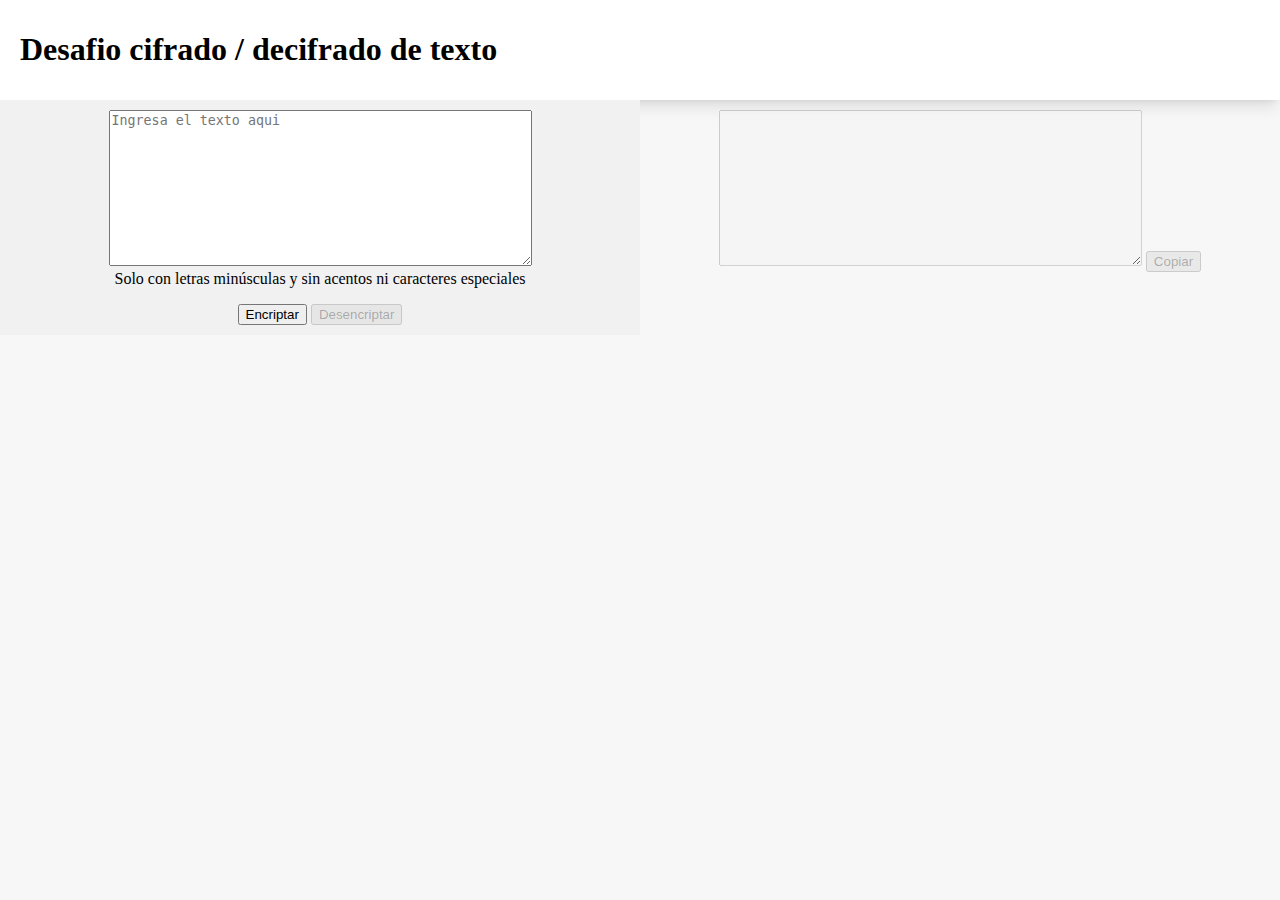
==== m.challenge.cifrado.decifrado.html @ 19abe899 "Se agrega componentes visuales y estilos" ====
<!DOCTYPE html>
<html lang="en">
<head>
    <meta charset="UTF-8">
    <meta http-equiv="X-UA-Compatible" content="IE=edge">
    <meta name="viewport" content="width=device-width, initial-scale=1.0">
    <link rel="stylesheet" href="MisEstilos.css">
    <title>Challengeone Codificador 5</title>
</head>
<body>
    <header>
        <div class="main-title">
            <h1>Desafio cifrado / decifrado de texto</h1>
        </div>
    </header>
    <div class="flex-container">
        <div class="flex-item-left">
            <textarea name="textarea" id="texto" rows="10" cols="50" autocapitalize="none" autocomplete="off" placeholder="Ingresa el texto aqui"></textarea>
            <span id="textoInfoCifrar" style="display:block;">Solo con letras minúsculas y sin acentos ni caracteres especiales</span></p>
            <button id="btnCifrar" onclick=handledCifrarTexto()>Encriptar</button>
            <button id="btnDecifrar" onclick=handledDecifrarTexto() disabled="on">Desencriptar</button>
        </div>
        <div class="flex-item-right">
            <textarea name="textarea" id="inputTextoSalida" rows="10" cols="50" autocapitalize="none" autocomplete="off" disabled="on"></textarea>
            <button id="btnCopiar" onclick=handledCopiarTexto() disabled="on">Copiar</button>
        </div>
      </div>
    <script src="/script.js"></script>
</body>
</html>
---- MisEstilos.css ----
body {
  margin: 0;
  background-color: #f7f7f7;
}

header {
  background-color: #ffffff;
  box-shadow: 0 10px 15px -3px rgba(0, 0, 0, 0.1),
      0 4px 6px -4px rgba(0, 0, 0, 0.1);
  padding: 10px 20px;
}

.flex-container {
  display: flex;
  flex-direction: row;
  text-align: center;
}

.flex-item-left {
  background-color: #f1f1f1;
  padding: 10px;
  flex: 50%;
}

.flex-item-right {
  border-top: 1px;
  padding: 10px;
  flex: 50%;
}

/* Vista Responsive */
@media (max-width: 800px) {
  .flex-container {
    flex-direction: column;
  }
}
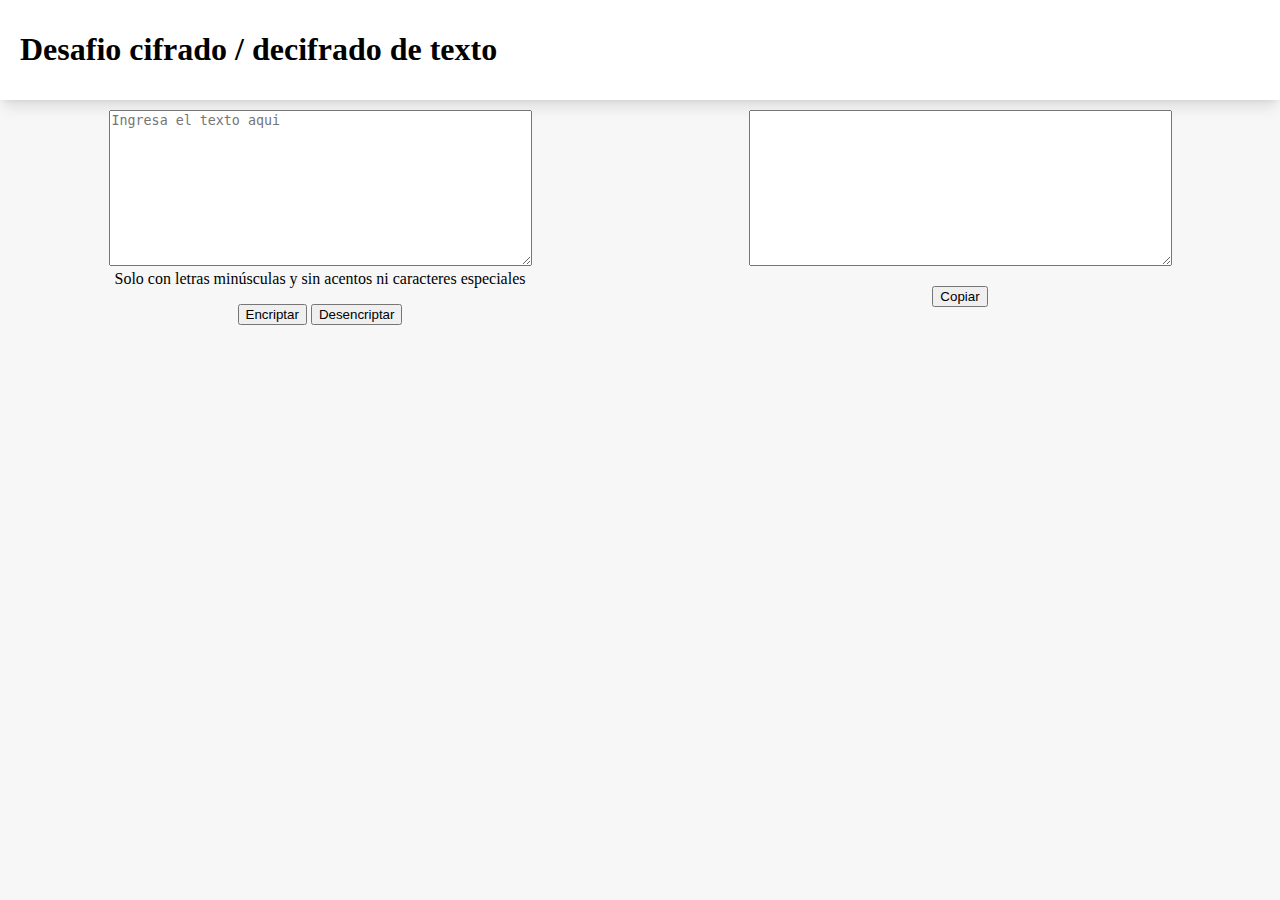
==== commit c525bfd2: "Ajustes componentes visuales" ====
--- a/m.challenge.cifrado.decifrado.html
+++ b/m.challenge.cifrado.decifrado.html
@@ -15,14 +15,15 @@
     </header>
     <div class="flex-container">
         <div class="flex-item-left">
-            <textarea name="textarea" id="texto" rows="10" cols="50" autocapitalize="none" autocomplete="off" placeholder="Ingresa el texto aqui"></textarea>
-            <span id="textoInfoCifrar" style="display:block;">Solo con letras minúsculas y sin acentos ni caracteres especiales</span></p>
-            <button id="btnCifrar" onclick=handledCifrarTexto()>Encriptar</button>
-            <button id="btnDecifrar" onclick=handledDecifrarTexto() disabled="on">Desencriptar</button>
+            <textarea name="textarea" id="inputTexto" rows="10" cols="50" autocapitalize="none" autocomplete="off" placeholder="Ingresa el texto aqui"></textarea>
+            <span id="textoInfoEncriptar" style="display:block;">Solo con letras minúsculas y sin acentos ni caracteres especiales</span></p>
+            <button id="btnEncriptar" onclick=handledEncriptarTexto()>Encriptar</button>
+            <button id="btnDesencriptar" onclick=handledDesencriptarTexto()>Desencriptar</button>
         </div>
         <div class="flex-item-right">
-            <textarea name="textarea" id="inputTextoSalida" rows="10" cols="50" autocapitalize="none" autocomplete="off" disabled="on"></textarea>
-            <button id="btnCopiar" onclick=handledCopiarTexto() disabled="on">Copiar</button>
+            <textarea name="textarea" id="inputTextoSalida" rows="10" cols="50" autocapitalize="none" autocomplete="off"></textarea>
+            <span id="textoInfoCopiar" style="display:none;">Texto requerido</span></p>
+            <button id="btnCopiar" onclick=handledCopiarTexto()>Copiar</button>
         </div>
       </div>
     <script src="/script.js"></script>
--- a/MisEstilos.css
+++ b/MisEstilos.css
@@ -17,7 +17,7 @@
 }
 
 .flex-item-left {
-  background-color: #f1f1f1;
+  border-top: 1px;
   padding: 10px;
   flex: 50%;
 }
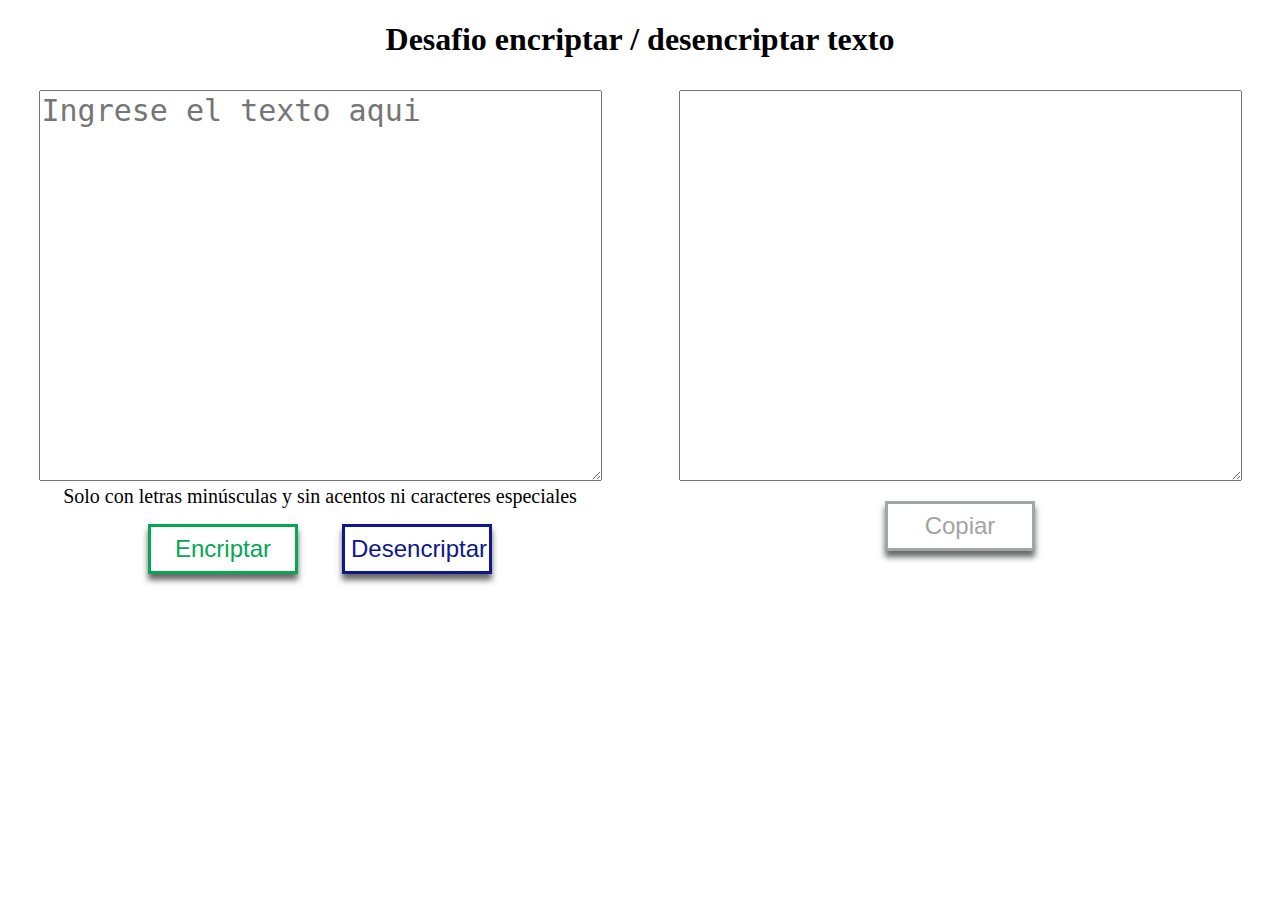
==== commit 65c1b0a0: "Ajuste de estilos visuales" ====
--- a/m.challenge.cifrado.decifrado.html
+++ b/m.challenge.cifrado.decifrado.html
@@ -10,22 +10,22 @@
 <body>
     <header>
         <div class="main-title">
-            <h1>Desafio cifrado / decifrado de texto</h1>
+            <h1>Desafio encriptar / desencriptar texto</h1>
         </div>
     </header>
     <div class="flex-container">
         <div class="flex-item-left">
-            <textarea name="textarea" id="inputTexto" rows="10" cols="50" autocapitalize="none" autocomplete="off" placeholder="Ingresa el texto aqui"></textarea>
-            <span id="textoInfoEncriptar" style="display:block;">Solo con letras minúsculas y sin acentos ni caracteres especiales</span></p>
-            <button id="btnEncriptar" onclick=handledEncriptarTexto()>Encriptar</button>
-            <button id="btnDesencriptar" onclick=handledDesencriptarTexto()>Desencriptar</button>
+            <textarea name="textarea" id="inputTexto" rows="11" cols="30" autocapitalize="none" autocomplete="off" placeholder="Ingrese el texto aqui"></textarea>
+            <span id="textoInfoEntrada" style="display:block;">Solo con letras minúsculas y sin acentos ni caracteres especiales</span></p>
+                <button id="btnEncriptar" onclick=handledEncriptarTexto()>Encriptar</button>
+                <button id="btnDesencriptar" onclick=handledDesencriptarTexto()>Desencriptar</button>
         </div>
         <div class="flex-item-right">
-            <textarea name="textarea" id="inputTextoSalida" rows="10" cols="50" autocapitalize="none" autocomplete="off"></textarea>
+            <textarea name="textarea" id="inputTextoCopiar" rows="11" cols="30" autocapitalize="none" autocomplete="off"></textarea>
             <span id="textoInfoCopiar" style="display:none;">Texto requerido</span></p>
             <button id="btnCopiar" onclick=handledCopiarTexto()>Copiar</button>
         </div>
-      </div>
+    </div>
     <script src="/script.js"></script>
 </body>
 </html>--- a/MisEstilos.css
+++ b/MisEstilos.css
@@ -1,13 +1,68 @@
 body {
   margin: 0;
-  background-color: #f7f7f7;
 }
 
 header {
   background-color: #ffffff;
-  box-shadow: 0 10px 15px -3px rgba(0, 0, 0, 0.1),
-      0 4px 6px -4px rgba(0, 0, 0, 0.1);
-  padding: 10px 20px;
+}
+
+.main-title > h1{
+  text-align: center;
+}
+
+#inputTexto::placeholder {
+  font: 30px;
+}
+
+#inputTexto {
+  font-size: 30px;
+}
+
+#inputTextoCopiar {
+  font-size: 30px;
+}
+
+#textoInfoEntrada {
+  font-size: 20px;
+}
+
+#textoInfoCopiar {
+  font-size: 20px;
+}
+
+#btnEncriptar {
+  cursor: pointer;
+  border: 3px solid #05a753;
+  background-color: transparent;
+  height: 50px;
+  width: 150px;
+  color: #05a753;
+  font-size: 1.5em;
+  box-shadow: 0 6px 6px rgba(0, 0, 0, 0.6);
+  margin-right: 20px;
+}
+
+#btnDesencriptar {
+  cursor: pointer;
+  border: 3px solid #0e178d;
+  background-color: transparent;
+  height: 50px;
+  width: 150px;
+  color: #0e178d;
+  font-size: 1.5em;
+  box-shadow: 0 6px 6px rgba(0, 0, 0, 0.6);
+  margin-left: 20px;
+}
+
+#btnCopiar {
+  cursor: pointer;
+  border: 3px solid #a1a5a6;
+  background-color: transparent;
+  height: 50px;
+  width: 150px;
+  color: #a1a5a6;
+  font-size: 1.5em;
+  box-shadow: 0 6px 6px rgba(0, 0, 0, 0.6);
 }
 
 .flex-container {
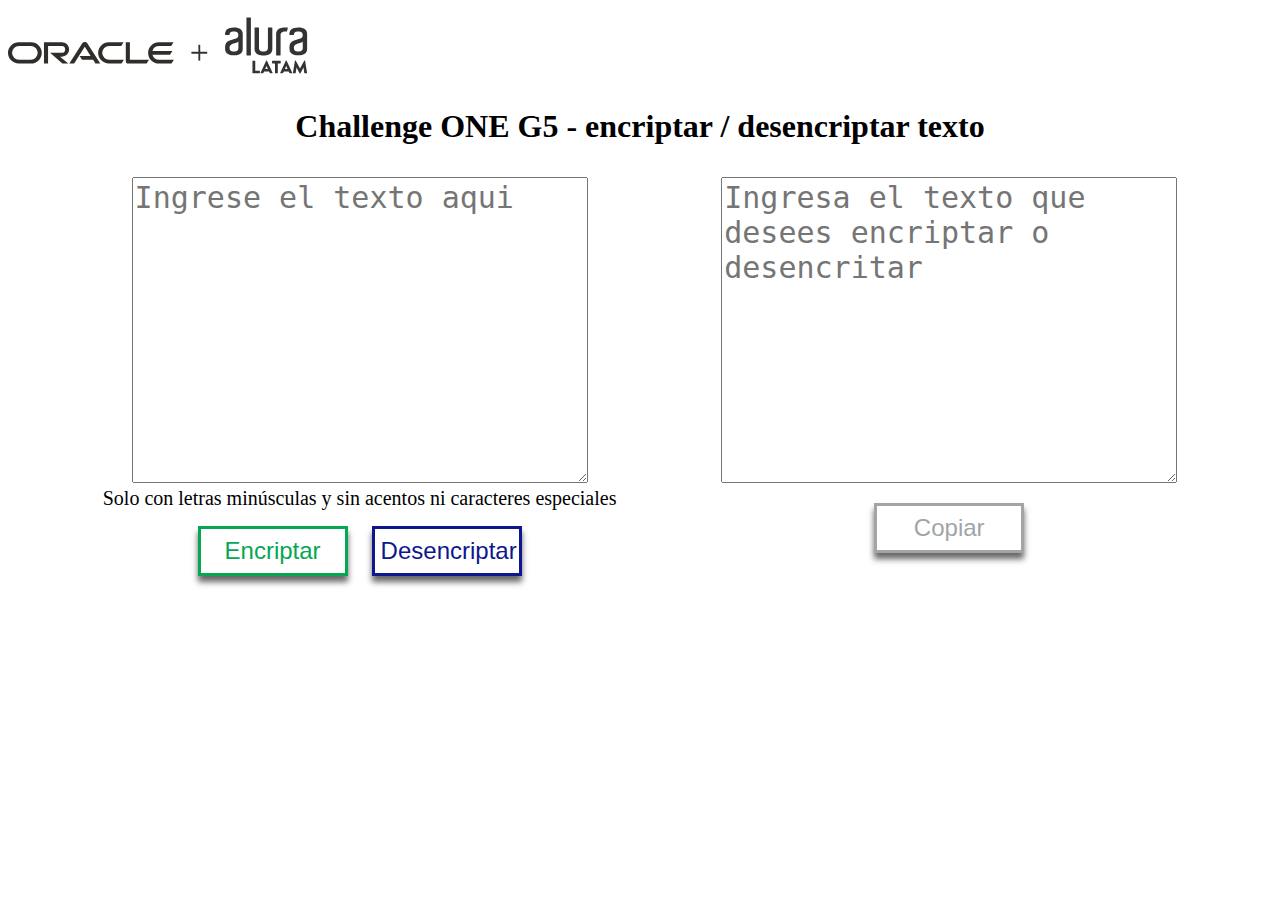
==== commit e148afd1: "Ajustes (css) componentes visuales" ====
--- a/m.challenge.cifrado.decifrado.html
+++ b/m.challenge.cifrado.decifrado.html
@@ -4,28 +4,33 @@
     <meta charset="UTF-8">
     <meta http-equiv="X-UA-Compatible" content="IE=edge">
     <meta name="viewport" content="width=device-width, initial-scale=1.0">
-    <link rel="stylesheet" href="MisEstilos.css">
+    <link rel="stylesheet" href="./css/MisEstilos.css">
+      <!-- Iconos -->
+  <link rel="stylesheet" href="https://cdnjs.cloudflare.com/ajax/libs/font-awesome/6.4.0/css/all.min.css" integrity="sha512-iecdLmaskl7CVkqkXNQ/ZH/XLlvWZOJyj7Yy7tcenmpD1ypASozpmT/E0iPtmFIB46ZmdtAc9eNBvH0H/ZpiBw==" crossorigin="anonymous" referrerpolicy="no-referrer" />
     <title>Challengeone Codificador 5</title>
 </head>
 <body>
     <header>
         <div class="main-title">
-            <h1>Desafio encriptar / desencriptar texto</h1>
+            <img src="./img/logo-aluralatam-oracle.svg" alt="logo" width="300px">
+            <h1>Challenge ONE G5 - encriptar / desencriptar texto</h1>
         </div>
     </header>
-    <div class="flex-container">
-        <div class="flex-item-left">
-            <textarea name="textarea" id="inputTexto" rows="11" cols="30" autocapitalize="none" autocomplete="off" placeholder="Ingrese el texto aqui"></textarea>
-            <span id="textoInfoEntrada" style="display:block;">Solo con letras minúsculas y sin acentos ni caracteres especiales</span></p>
+    <main>
+        <div class="flex-container">
+            <div class="flex-item-left">
+                <textarea name="textarea" id="inputTexto" autocapitalize="none" autocomplete="off" placeholder="Ingrese el texto aqui"></textarea>
+                <span id="textoInfoEntrada" style="display:block;">Solo con letras minúsculas y sin acentos ni caracteres especiales</span></p>
                 <button id="btnEncriptar" onclick=handledEncriptarTexto()>Encriptar</button>
                 <button id="btnDesencriptar" onclick=handledDesencriptarTexto()>Desencriptar</button>
+            </div>
+            <div class="flex-item-right">
+                <textarea id="inputTextoCopiar" name="textarea" autocapitalize="none" autocomplete="off" placeholder="Ingresa el texto que desees encriptar o desencritar"></textarea>
+                <span id="textoInfoCopiar" style="display:none;">Texto requerido</span></p>
+                <button id="btnCopiar" onclick=handledCopiarTexto()>Copiar</button>
+            </div>
         </div>
-        <div class="flex-item-right">
-            <textarea name="textarea" id="inputTextoCopiar" rows="11" cols="30" autocapitalize="none" autocomplete="off"></textarea>
-            <span id="textoInfoCopiar" style="display:none;">Texto requerido</span></p>
-            <button id="btnCopiar" onclick=handledCopiarTexto()>Copiar</button>
-        </div>
-    </div>
-    <script src="/script.js"></script>
+    </main>
+    <script src="./script/script.js"></script>
 </body>
 </html>--- a/css/MisEstilos.css
+++ b/css/MisEstilos.css
@@ -0,0 +1,111 @@
+header {
+  background-color: #ffffff;
+}
+
+.flex-container {
+  display: flex;
+  flex-direction: row;
+  text-align: center;
+  justify-content: space-evenly;
+}
+
+.flex-item-left {
+  border-top: 1px;
+  padding: 10px;
+}
+
+.flex-item-right {
+  border-top: 1px;
+  padding: 10px;
+}
+
+.main-title > h1{
+  text-align: center;
+}
+
+#inputTexto::placeholder {
+  font: 30px;
+}
+
+#inputTexto {
+  font-size: 30px;
+}
+
+#inputTextoCopiar {
+  font-size: 30px;
+}
+
+#textoInfoEntrada {
+  font-size: 20px;
+}
+
+#textoInfoCopiar {
+  font-size: 20px;
+}
+
+#btnEncriptar {
+  cursor: pointer;
+  border: 3px solid #05a753;
+  background-color: transparent;
+  height: 50px;
+  width: 150px;
+  color: #05a753;
+  font-size: 1.5em;
+  box-shadow: 0 6px 6px rgba(0, 0, 0, 0.6);
+}
+
+#btnDesencriptar {
+  cursor: pointer;
+  border: 3px solid #0e178d;
+  background-color: transparent;
+  height: 50px;
+  width: 150px;
+  color: #0e178d;
+  font-size: 1.5em;
+  box-shadow: 0 6px 6px rgba(0, 0, 0, 0.6);
+  margin-left: 20px;
+}
+
+#btnCopiar {
+  cursor: pointer;
+  border: 3px solid #a1a5a6;
+  background-color: transparent;
+  height: 50px;
+  width: 150px;
+  color: #a1a5a6;
+  font-size: 1.5em;
+  box-shadow: 0 6px 6px rgba(0, 0, 0, 0.6);
+}
+
+#inputTexto{
+width: 450px;
+height: 300px;
+}
+
+#inputTextoCopiar{
+  width: 450px;
+  height: 300px;
+}
+
+/* Vista Responsive */
+@media (max-width: 800px) {
+  .flex-container {
+    flex-direction: column;
+  }
+}
+
+@media (max-width: 364px) {
+  #inputTexto{
+    width: 300px;
+  }
+  #inputTextoCopiar{
+    width: 300px;
+  }
+  #btnEncriptar {
+    margin-bottom: 20px;
+  }
+  #btnDesencriptar {
+    margin-left: 0px;
+    margin-bottom: 10px;
+  }
+}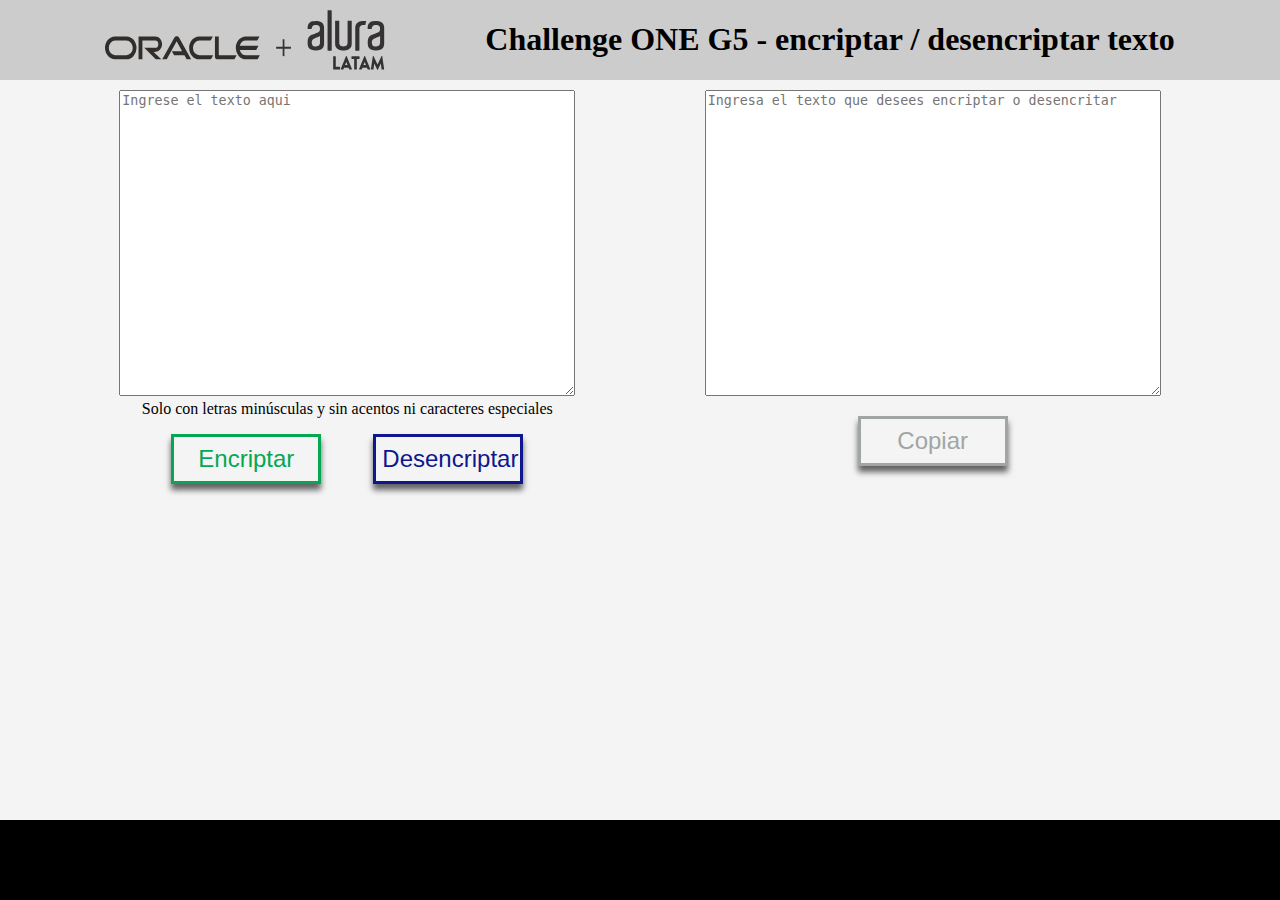
==== commit 45d213cf: "Ajustes (css) componentes visuales" ====
--- a/m.challenge.cifrado.decifrado.html
+++ b/m.challenge.cifrado.decifrado.html
@@ -10,27 +10,30 @@
     <title>Challengeone Codificador 5</title>
 </head>
 <body>
-    <header>
-        <div class="main-title">
-            <img src="./img/logo-aluralatam-oracle.svg" alt="logo" width="300px">
+    <div class="container">
+        <header>
+            <img src="./img/logo-aluralatam-oracle.svg" alt="logo" width="280px">
             <h1>Challenge ONE G5 - encriptar / desencriptar texto</h1>
-        </div>
-    </header>
-    <main>
-        <div class="flex-container">
-            <div class="flex-item-left">
-                <textarea name="textarea" id="inputTexto" autocapitalize="none" autocomplete="off" placeholder="Ingrese el texto aqui"></textarea>
-                <span id="textoInfoEntrada" style="display:block;">Solo con letras minúsculas y sin acentos ni caracteres especiales</span></p>
-                <button id="btnEncriptar" onclick=handledEncriptarTexto()>Encriptar</button>
-                <button id="btnDesencriptar" onclick=handledDesencriptarTexto()>Desencriptar</button>
+        </header>
+        <main>
+            <div class="flex-container">
+                <div class="flex-item-left">
+                    <textarea name="textarea" id="inputTexto" autocapitalize="none" autocomplete="off" placeholder="Ingrese el texto aqui"></textarea>
+                    <span id="textoInfoEntrada" style="display:block;">Solo con letras minúsculas y sin acentos ni caracteres especiales</span></p>
+                    <div class="flex-item-btn">
+                        <button id="btnEncriptar" onclick=handledEncriptarTexto()>Encriptar</button>
+                        <button id="btnDesencriptar" onclick=handledDesencriptarTexto()>Desencriptar</button>
+                    </div>
+                </div>
+                <div class="flex-item-right">
+                    <textarea id="inputTextoCopiar" name="textarea" autocapitalize="none" autocomplete="off" placeholder="Ingresa el texto que desees encriptar o desencritar"></textarea>
+                    <span id="textoInfoCopiar" style="display:none;">Texto requerido</span></p>
+                    <button id="btnCopiar" onclick=handledCopiarTexto()>Copiar</button>
+                </div>
             </div>
-            <div class="flex-item-right">
-                <textarea id="inputTextoCopiar" name="textarea" autocapitalize="none" autocomplete="off" placeholder="Ingresa el texto que desees encriptar o desencritar"></textarea>
-                <span id="textoInfoCopiar" style="display:none;">Texto requerido</span></p>
-                <button id="btnCopiar" onclick=handledCopiarTexto()>Copiar</button>
-            </div>
-        </div>
-    </main>
+        </main>
+        <footer></footer>
+      </div>
     <script src="./script/script.js"></script>
 </body>
 </html>--- a/css/MisEstilos.css
+++ b/css/MisEstilos.css
@@ -1,5 +1,40 @@
+.container {
+  display: flex;
+  flex-direction: column;
+  min-height: 100vh;
+}
+
+main {
+  flex: 1;
+}
+
+body,
+html {
+    margin: 0;
+    padding: 0;
+}
+
+header,
+main,
+footer {
+  margin: 0;
+  display: block;
+}
+
 header {
-  background-color: #ffffff;
+  background-color: #ccc;
+  display: inline-flex;
+  justify-content: center;
+  gap: 100px;
+}
+
+footer {
+  height: 80px;
+  background-color: black;
+}
+
+main {
+  background-color: #f4f4f4;
 }
 
 .flex-container {
@@ -19,28 +54,18 @@
   padding: 10px;
 }
 
-.main-title > h1{
-  text-align: center;
+.flex-item-btn{
+  display: flex;
+  flex-direction: row;
+  justify-content: space-evenly;
 }
 
-#inputTexto::placeholder {
-  font: 30px;
+#inputTexto{
+  height: 300px;
 }
-
-#inputTexto {
-  font-size: 30px;
-}
-
-#inputTextoCopiar {
-  font-size: 30px;
-}
-
-#textoInfoEntrada {
-  font-size: 20px;
-}
-
-#textoInfoCopiar {
-  font-size: 20px;
+  
+#inputTextoCopiar{
+  height: 300px;
 }
 
 #btnEncriptar {
@@ -63,7 +88,6 @@
   color: #0e178d;
   font-size: 1.5em;
   box-shadow: 0 6px 6px rgba(0, 0, 0, 0.6);
-  margin-left: 20px;
 }
 
 #btnCopiar {
@@ -77,35 +101,47 @@
   box-shadow: 0 6px 6px rgba(0, 0, 0, 0.6);
 }
 
-#inputTexto{
-width: 450px;
-height: 300px;
+
+/* Vista Reponsive (large laptops and desktops, 1200px and up) */
+@media only screen and (min-width: 1200px) {
+  #inputTexto {
+    width: 450px;
+  }
+  #inputTextoCopiar {
+    width: 450px;
+  }
 }
 
-#inputTextoCopiar{
-  width: 450px;
-  height: 300px;
+@media only screen and (max-width: 1200px) {
+  header {
+    display: inline-block;
+    text-align: center;
+  }
+  #inputTexto{
+    width: 350px;
+  }
+  #inputTextoCopiar{
+    width: 350px;
+  }
 }
 
-/* Vista Responsive */
 @media (max-width: 800px) {
   .flex-container {
     flex-direction: column;
   }
-}
-
-@media (max-width: 364px) {
+  .flex-item-btn{
+    flex-direction: column;
+    align-items: center;
+  }
+  .flex-item-btn #btnEncriptar{
+    margin-bottom: 20px;
+  }
   #inputTexto{
-    width: 300px;
+    min-width: 100%;
+    width: 100%;
   }
   #inputTextoCopiar{
-    width: 300px;
-  }
-  #btnEncriptar {
-    margin-bottom: 20px;
-  }
-  #btnDesencriptar {
-    margin-left: 0px;
-    margin-bottom: 10px;
+    min-width: 100%;
+    width: 100%;
   }
 }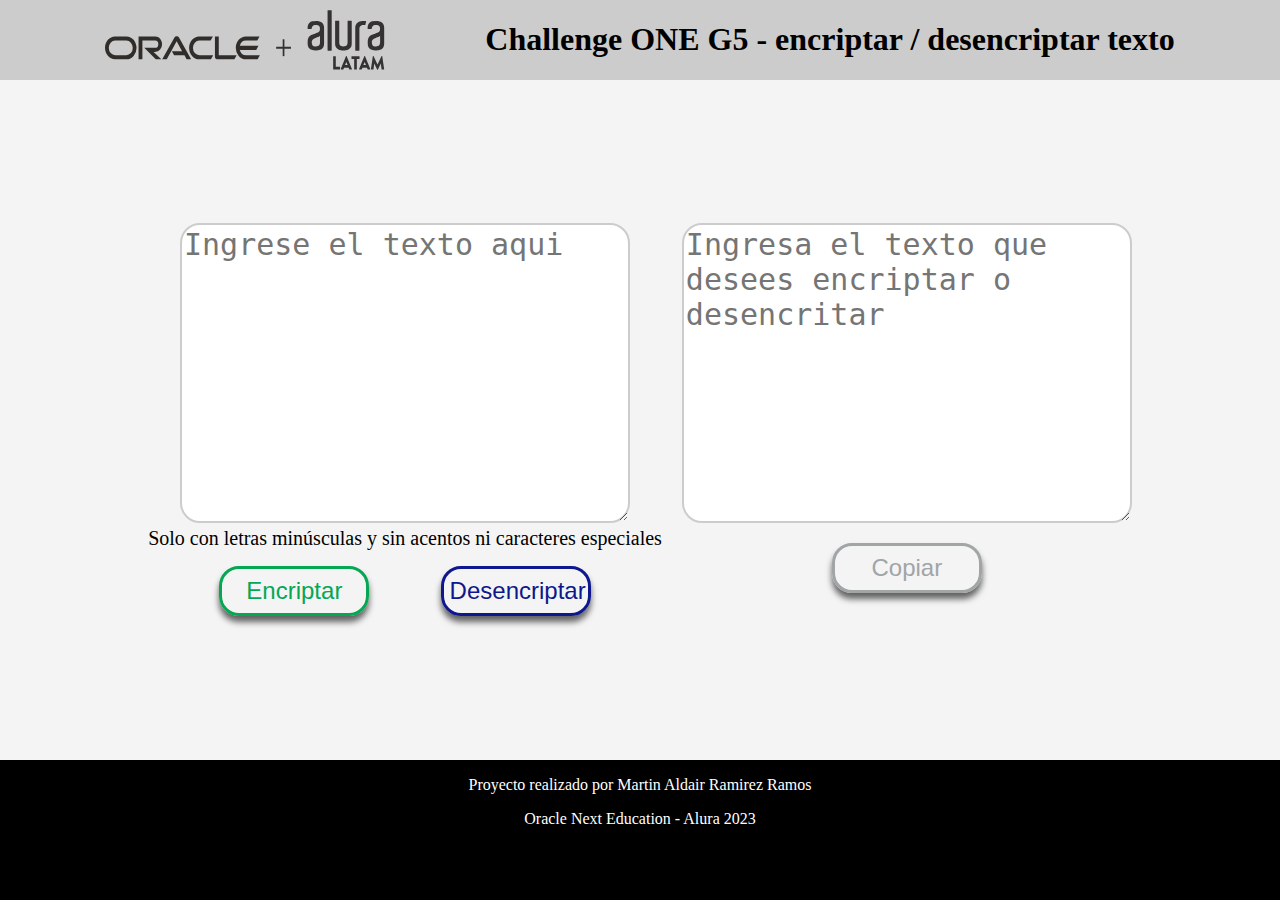
==== commit 64d1ca8f: "Ajustes (css) componentes visuales" ====
--- a/m.challenge.cifrado.decifrado.html
+++ b/m.challenge.cifrado.decifrado.html
@@ -32,7 +32,16 @@
                 </div>
             </div>
         </main>
-        <footer></footer>
+        <footer>
+            <div class="about">
+                <p class="user">Proyecto realizado por Martin Aldair Ramirez Ramos</p>
+                <p class="topic">Oracle Next Education - Alura 2023</p>
+            </div>
+            <div class="social-media">
+                <a href="#" target="_blank"><i class="fa-brands fa-github customIcon"></i></a>
+                <a href="#" target="_blank"><i class="fa-brands fa-linkedin customIcon"></i></a>
+            </div>
+        </footer>
       </div>
     <script src="./script/script.js"></script>
 </body>
--- a/css/MisEstilos.css
+++ b/css/MisEstilos.css
@@ -29,19 +29,35 @@
 }
 
 footer {
-  height: 80px;
+  height: 140px;
   background-color: black;
+  text-align: center;
 }
 
 main {
   background-color: #f4f4f4;
+  display: flex;
+  align-items: center;
+  justify-content: center;
+}
+
+textarea {
+  box-sizing: border-box;
+  border: 2px solid #ccc;
+  border-radius: 20px;
+}
+
+button {
+  border-radius: 20px;
+}
+
+button:hover {
+  transform: scale(1.2);
 }
 
 .flex-container {
   display: flex;
-  flex-direction: row;
   text-align: center;
-  justify-content: space-evenly;
 }
 
 .flex-item-left {
@@ -62,10 +78,20 @@
 
 #inputTexto{
   height: 300px;
+  font-size: 30px;
 }
   
 #inputTextoCopiar{
   height: 300px;
+  font-size: 30px;
+}
+
+#textoInfoEntrada{
+  font-size: 20px;
+}
+
+#textoInfoCopiar{
+  font-size: 20px;
 }
 
 #btnEncriptar {
@@ -101,6 +127,25 @@
   box-shadow: 0 6px 6px rgba(0, 0, 0, 0.6);
 }
 
+.about > p{
+  color: white;
+}
+
+.social-media {
+  display: flex;
+  flex-direction: row;
+  justify-content: center;
+  gap: 50px;
+}
+
+.social-media .customIcon {
+  font-size: 30px;
+  color: white;
+}
+
+.social-media .customIcon:hover {
+  transform: scale(1.5);
+}
 
 /* Vista Reponsive (large laptops and desktops, 1200px and up) */
 @media only screen and (min-width: 1200px) {
